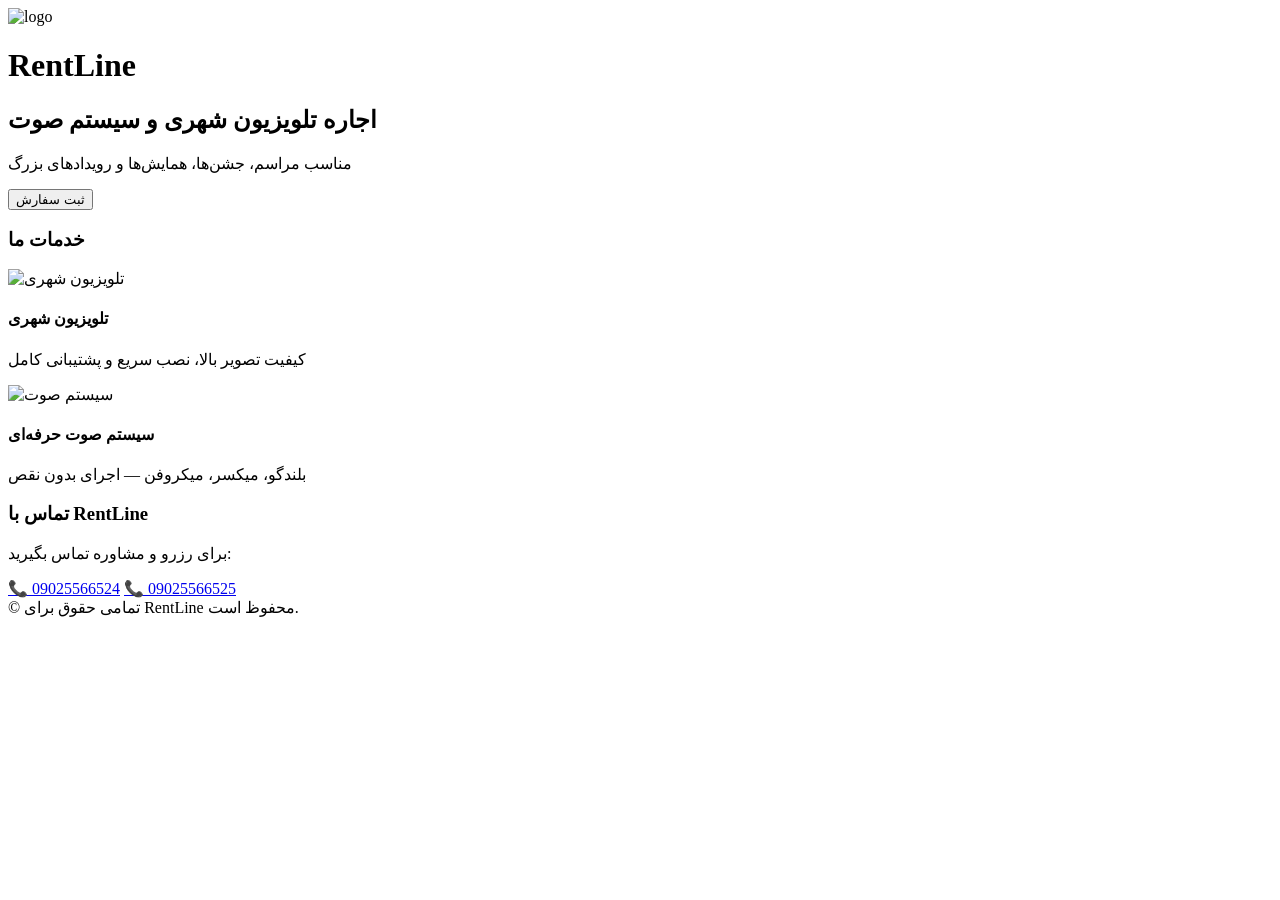
==== index.html @ 5b1b0cd1 "Add initial HTML structure for RentLine website" ====
<!DOCTYPE html>
<html lang="fa">
<head>
<meta charset="UTF-8">
<meta name="viewport" content="width=device-width, initial-scale=1.0">
<title>RentLine | اجاره تجهیزات مراسم</title>
<link rel="stylesheet" href="styles.css">
</head>
<body>

<header class="header">
    <img src="images/logo.png" alt="logo">
    <h1 class="header-title"><span class="rent">Rent</span><span class="line">Line</span></h1>
</header>

<section class="hero">
    <h2>اجاره تلویزیون شهری و سیستم صوت</h2>
    <p>مناسب مراسم، جشن‌ها، همایش‌ها و رویدادهای بزرگ</p>
    <button class="hero-btn" onclick="goToOrder('تلویزیون شهری')">ثبت سفارش</button>
</section>

<section class="section">
    <h3 class="section-title">خدمات ما</h3>
    <div class="cards">

        <div class="card card-tv" onclick="goToOrder('تلویزیون شهری')">
            <img src="images/videowall.jpg" class="card-img" alt="تلویزیون شهری">
            <div>
                <h4 class="card-title">تلویزیون شهری</h4>
                <p class="card-text">کیفیت تصویر بالا، نصب سریع و پشتیبانی کامل</p>
            </div>
        </div>

        <div class="card card-sound" onclick="goToOrder('سیستم صوت حرفه‌ای')">
            <img src="images/sound.jpg" class="card-img" alt="سیستم صوت">
            <div>
                <h4 class="card-title">سیستم صوت حرفه‌ای</h4>
                <p class="card-text">بلندگو، میکسر، میکروفن — اجرای بدون نقص</p>
            </div>
        </div>

    </div>
</section>

<section class="section">
    <h3 class="section-title">تماس با RentLine</h3>
    <div class="contact-box">
        <p>برای رزرو و مشاوره تماس بگیرید:</p>
        <a href="tel:09025566524" class="call-btn">📞 09025566524</a>
        <a href="tel:09025566525" class="call-btn">📞 09025566525</a>
    </div>
</section>

<footer class="footer">© تمامی حقوق برای RentLine محفوظ است.</footer>

<script src="app.js"></script>
</body>
  </html>
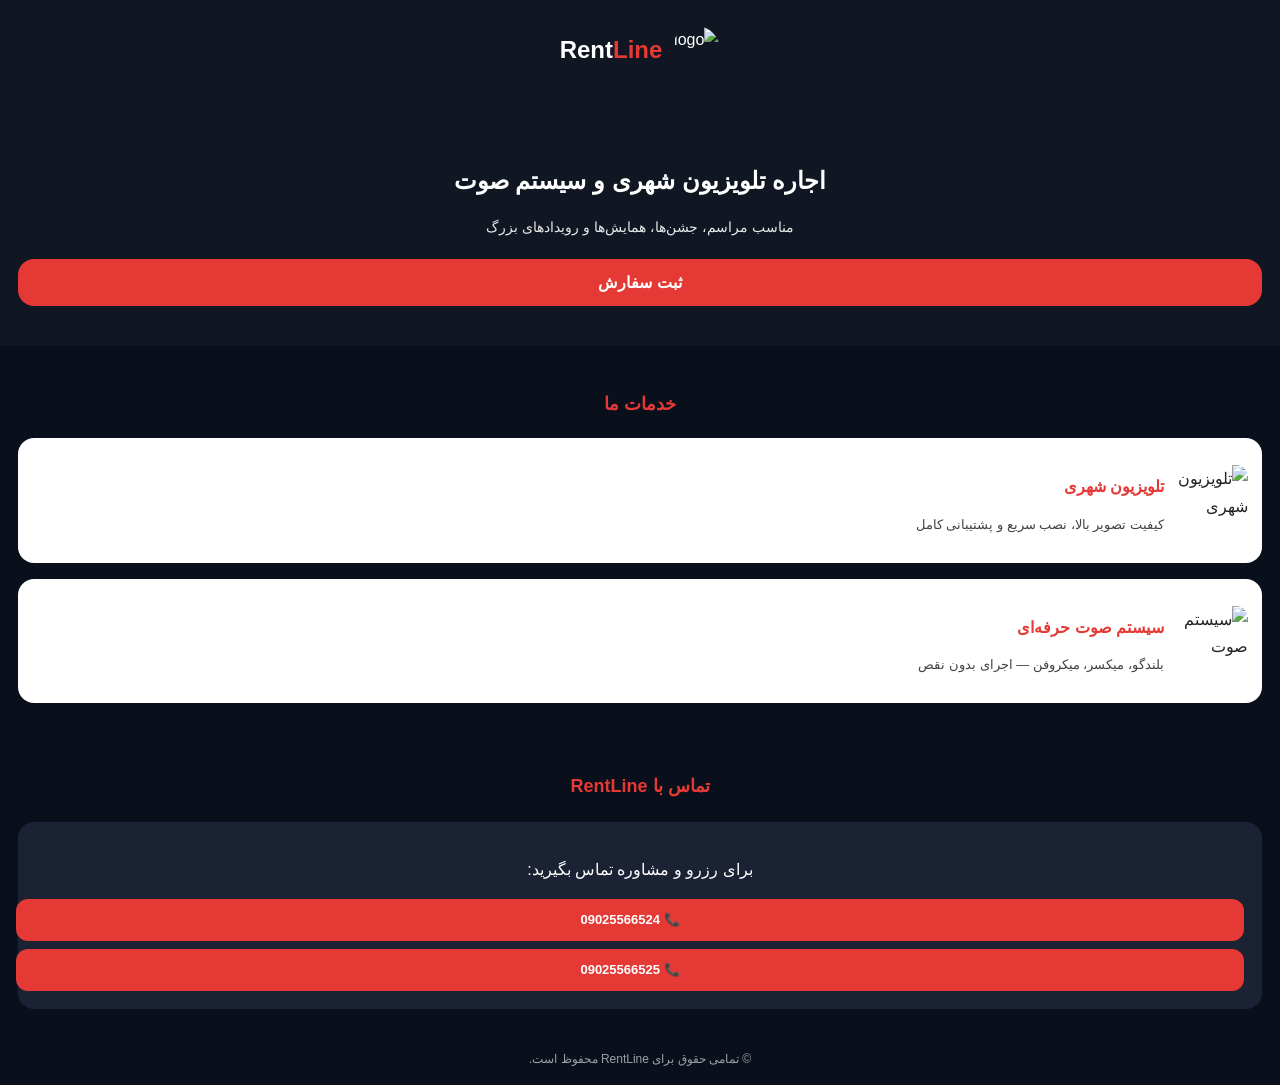
==== commit c3111de4: "Add inline styles and JavaScript for order functionality" ====
--- a/index.html
+++ b/index.html
@@ -4,7 +4,131 @@
 <meta charset="UTF-8">
 <meta name="viewport" content="width=device-width, initial-scale=1.0">
 <title>RentLine | اجاره تجهیزات مراسم</title>
-<link rel="stylesheet" href="styles.css">
+<style>
+    :root {
+        --red: #E53935;
+        --navy: #0A0F1C;
+        --dark: #111722;
+        --white: #FFFFFF;
+        --radius: 16px;
+        --padding: 18px;
+    }
+    body {
+        margin: 0;
+        padding: 0;
+        font-family: sans-serif;
+        direction: rtl;
+        background: var(--navy);
+        color: var(--white);
+        line-height: 1.7;
+    }
+    .header {
+        padding: 14px var(--padding);
+        background: var(--dark);
+        display: flex;
+        align-items: center;
+        justify-content: center;
+        gap: 10px;
+    }
+    .header img {
+        width: 48px;
+        height: 48px;
+        border-radius: 50%;
+        object-fit: cover;
+    }
+    .header-title {
+        font-size: 24px;
+        font-weight: bold;
+    }
+    .header-title .rent { color: #fff; }
+    .header-title .line { color: var(--red); }
+
+    .hero {
+        padding: 40px var(--padding);
+        text-align: center;
+        background: var(--dark);
+    }
+    .hero h2 { margin-bottom: 8px; }
+    .hero p { margin-bottom: 20px; font-size: 14px; opacity: 0.9; }
+    .hero-btn {
+        width: 100%;
+        padding: 14px;
+        border-radius: var(--radius);
+        border: none;
+        background: var(--red);
+        color: white;
+        font-size: 16px;
+        font-weight: bold;
+        cursor: pointer;
+    }
+
+    .section {
+        padding: 25px var(--padding);
+    }
+    .section-title {
+        font-size: 18px;
+        margin-bottom: 18px;
+        color: var(--red);
+        text-align: center;
+    }
+    .cards {
+        display: flex;
+        flex-direction: column;
+        gap: 16px;
+    }
+    .card {
+        border-radius: var(--radius);
+        padding: 14px;
+        display: flex;
+        align-items: center;
+        gap: 14px;
+        background: #fff;
+        color: #222;
+    }
+    .card-img {
+        width: 70px;
+        height: 70px;
+        border-radius: 12px;
+        object-fit: cover;
+    }
+    .card-title {
+        font-size: 16px;
+        margin-bottom: 6px;
+        color: var(--red);
+        font-weight: bold;
+    }
+    .card-text {
+        font-size: 13px;
+        opacity: 0.85;
+    }
+
+    .contact-box {
+        background: #1A2233;
+        border-radius: var(--radius);
+        padding: var(--padding);
+        text-align: center;
+        margin-top: 20px;
+    }
+    .call-btn {
+        display: block;
+        width: 100%;
+        margin-top: 8px;
+        padding: 10px;
+        border-radius: 12px;
+        background: var(--red);
+        color: white;
+        text-decoration: none;
+        font-size: 13px;
+        font-weight: bold;
+    }
+
+    .footer {
+        padding: 15px;
+        text-align: center;
+        font-size: 12px;
+        opacity: 0.6;
+    }
+</style>
 </head>
 <body>
 
@@ -23,7 +147,7 @@
     <h3 class="section-title">خدمات ما</h3>
     <div class="cards">
 
-        <div class="card card-tv" onclick="goToOrder('تلویزیون شهری')">
+        <div class="card" onclick="goToOrder('تلویزیون شهری')">
             <img src="images/videowall.jpg" class="card-img" alt="تلویزیون شهری">
             <div>
                 <h4 class="card-title">تلویزیون شهری</h4>
@@ -31,7 +155,7 @@
             </div>
         </div>
 
-        <div class="card card-sound" onclick="goToOrder('سیستم صوت حرفه‌ای')">
+        <div class="card" onclick="goToOrder('سیستم صوت حرفه‌ای')">
             <img src="images/sound.jpg" class="card-img" alt="سیستم صوت">
             <div>
                 <h4 class="card-title">سیستم صوت حرفه‌ای</h4>
@@ -53,6 +177,12 @@
 
 <footer class="footer">© تمامی حقوق برای RentLine محفوظ است.</footer>
 
-<script src="app.js"></script>
+<script>
+function goToOrder(service) {
+    localStorage.setItem("service", service);
+    // این خط مهمه: همیشه به order.html در همین پوشه می‌ره
+    window.location.href = "order.html";
+}
+</script>
 </body>
-  </html>
+</html>
